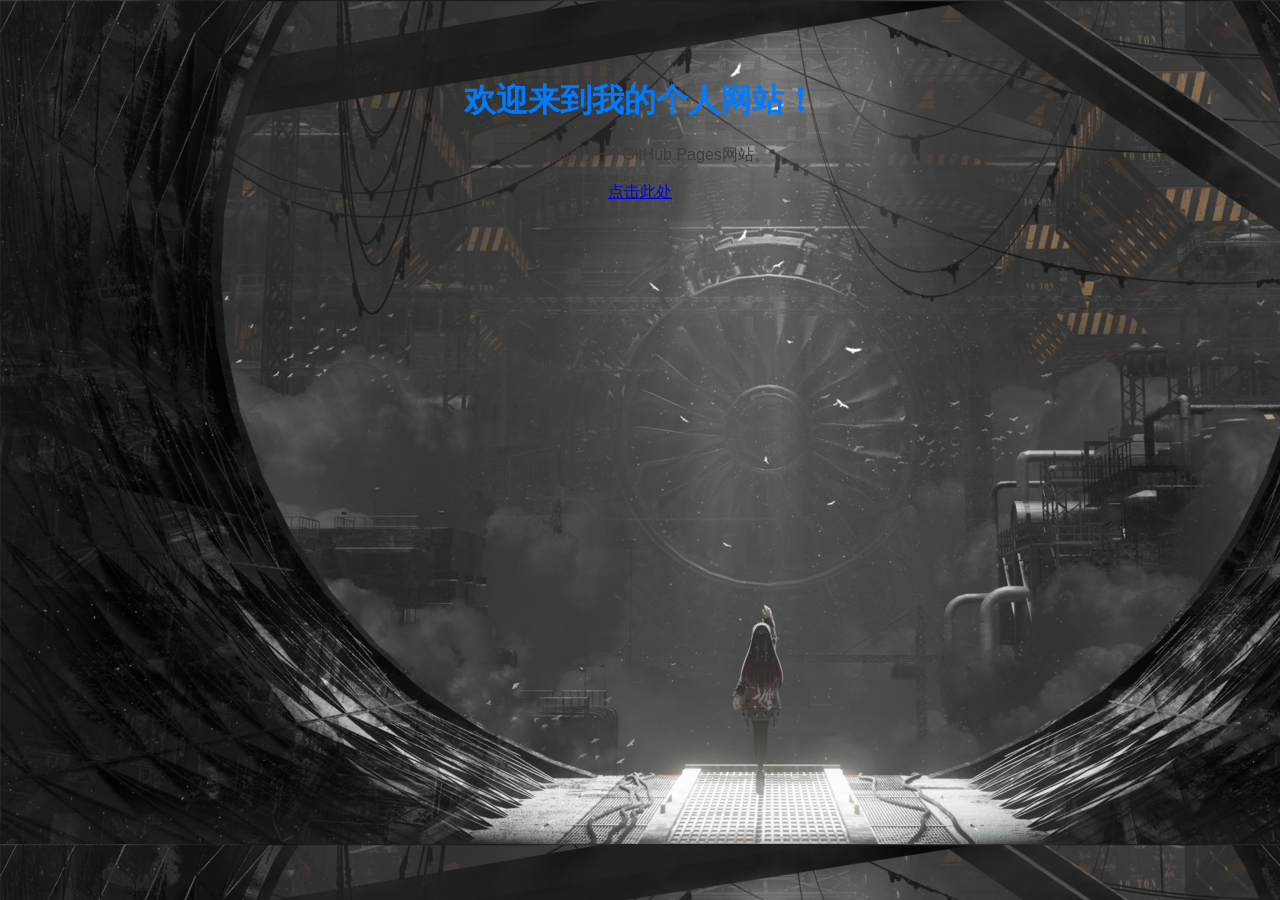
==== index.html @ 6c38dc0d "Update and rename text.html to index.html" ====
<!DOCTYPE html>
<html lang="UTF-8">
<head>
    <meta charset="UTF-8">
    <meta name="viewport" content="width=device-width, initial-scale=1.0">
    <title>我的个人网站</title>
    <style>
        body {
            font-family: Arial, sans-serif;
            background-color: #f4f4f4;
            color: #3f3a3a;
            text-align: center;
            padding: 50px;
        }
        h1 {
            color: #007BFF;
        }
    </style>
</head>
<body background="Konachan.com - 393052 sample.jpg">
    <h1>欢迎来到我的个人网站！</h1>
    <p>这是我的第一个GitHub Pages网站。</p>
    <p><a href="text1.html">点击此处</a></p>
</body>

</html>
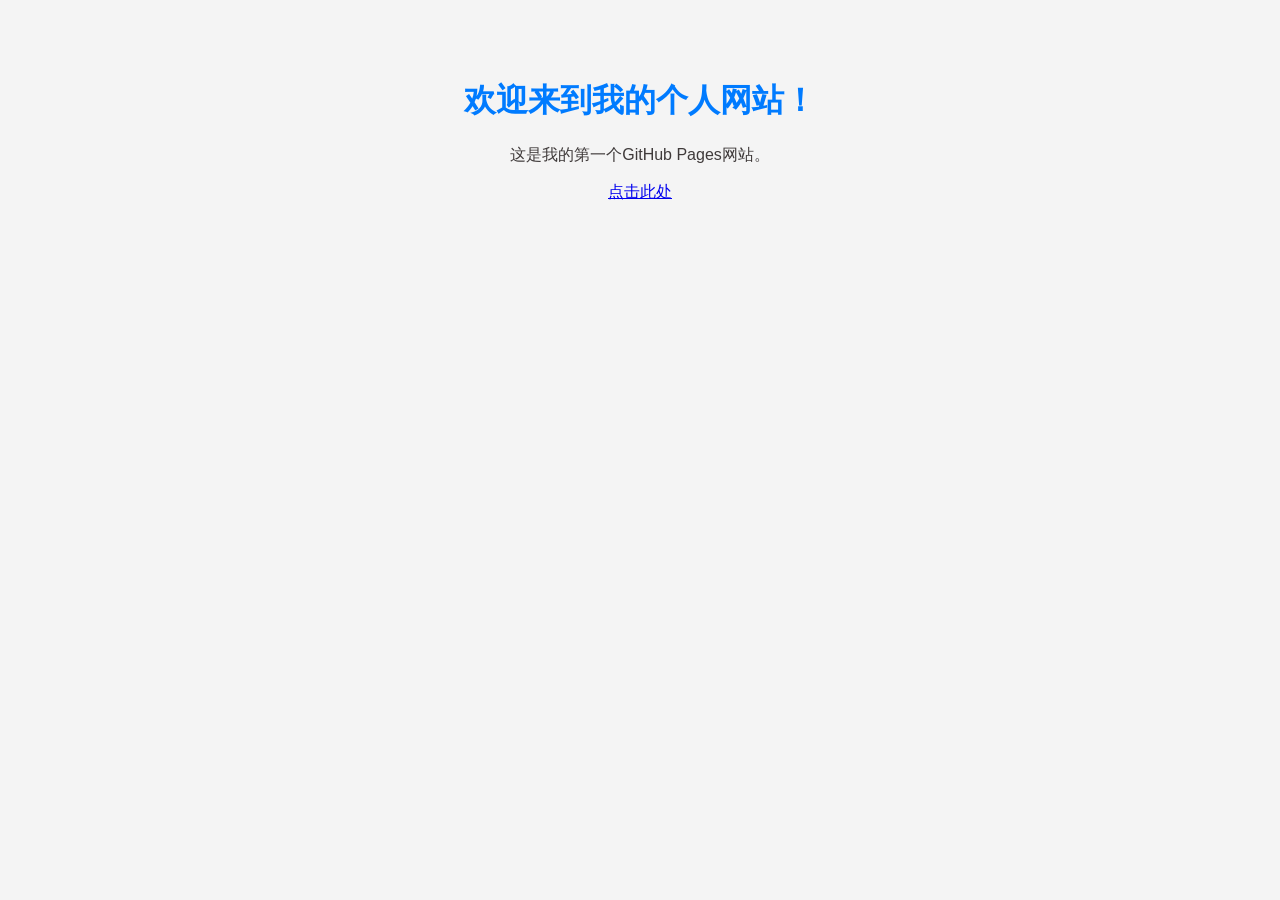
==== commit 3032ae4b: "Add files via upload" ====
--- a/index.html
+++ b/index.html
@@ -17,10 +17,9 @@
         }
     </style>
 </head>
-<body background="Konachan.com - 393052 sample.jpg">
+<body>
     <h1>欢迎来到我的个人网站！</h1>
     <p>这是我的第一个GitHub Pages网站。</p>
     <p><a href="text1.html">点击此处</a></p>
 </body>
-
-</html>
+</html>
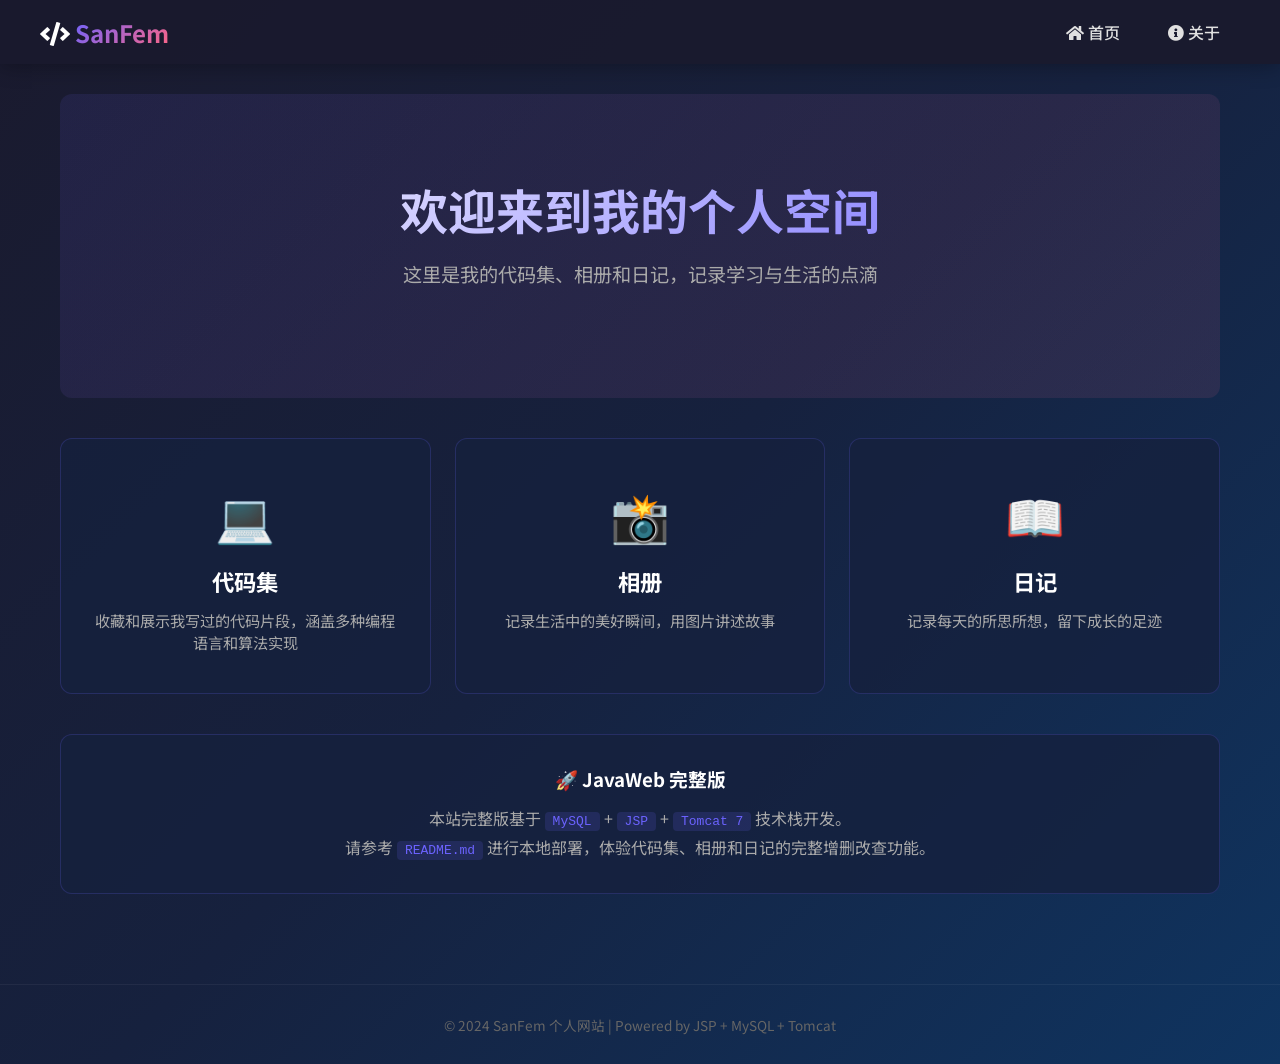
==== commit 4b62c4f0: "feat: implement personal JavaWeb website with MySQL + JSP + Tomcat 7 - Add MySQL database schema (co" ====
--- a/index.html
+++ b/index.html
@@ -1,25 +1,164 @@
 <!DOCTYPE html>
-<html lang="UTF-8">
+<html lang="zh-CN">
 <head>
     <meta charset="UTF-8">
     <meta name="viewport" content="width=device-width, initial-scale=1.0">
-    <title>我的个人网站</title>
+    <title>SanFem - 个人网站</title>
+    <link rel="stylesheet" href="https://cdnjs.cloudflare.com/ajax/libs/font-awesome/5.14.0/css/all.min.css">
     <style>
+        @import url('https://fonts.googleapis.com/css2?family=Noto+Sans+SC:wght@300;400;500;700&display=swap');
+        * { margin: 0; padding: 0; box-sizing: border-box; }
         body {
-            font-family: Arial, sans-serif;
-            background-color: #f4f4f4;
-            color: #3f3a3a;
+            font-family: 'Noto Sans SC', sans-serif;
+            background: linear-gradient(135deg, #1a1a2e 0%, #16213e 50%, #0f3460 100%);
+            color: #e0e0e0;
+            min-height: 100vh;
+        }
+        .navbar {
+            background: rgba(26,26,46,0.95);
+            padding: 0 40px;
+            display: flex;
+            justify-content: space-between;
+            align-items: center;
+            height: 64px;
+            box-shadow: 0 2px 20px rgba(0,0,0,0.3);
+        }
+        .navbar .logo {
+            font-size: 1.5rem;
+            font-weight: 700;
+            color: #fff;
+            text-decoration: none;
+        }
+        .navbar .logo span {
+            background: linear-gradient(135deg, #6C63FF, #FF6584);
+            -webkit-background-clip: text;
+            -webkit-text-fill-color: transparent;
+        }
+        .navbar nav ul { list-style: none; display: flex; gap: 8px; }
+        .navbar nav ul li a {
+            color: #e0e0e0;
+            padding: 8px 20px;
+            border-radius: 8px;
+            text-decoration: none;
+            font-weight: 500;
+            transition: all 0.3s;
+        }
+        .navbar nav ul li a:hover { background: #6C63FF; color: #fff; }
+        .container { max-width: 1200px; margin: 0 auto; padding: 30px 20px; }
+        .hero {
             text-align: center;
-            padding: 50px;
+            padding: 80px 20px;
+            background: linear-gradient(135deg, rgba(108,99,255,0.1), rgba(255,101,132,0.1));
+            border-radius: 12px;
+            margin-bottom: 40px;
         }
-        h1 {
-            color: #007BFF;
+        .hero h1 {
+            font-size: 3rem;
+            margin-bottom: 16px;
+            background: linear-gradient(135deg, #fff, #6C63FF);
+            -webkit-background-clip: text;
+            -webkit-text-fill-color: transparent;
+        }
+        .hero p { font-size: 1.2rem; color: #aaa; max-width: 600px; margin: 0 auto 30px; }
+        .features { display: grid; grid-template-columns: repeat(auto-fit, minmax(300px,1fr)); gap: 24px; }
+        .feature-card {
+            background: rgba(22,33,62,0.8);
+            border: 1px solid rgba(108,99,255,0.2);
+            border-radius: 12px;
+            padding: 40px 30px;
+            text-align: center;
+            transition: all 0.3s;
+            text-decoration: none;
+            color: inherit;
+            display: block;
+        }
+        .feature-card:hover {
+            transform: translateY(-8px);
+            border-color: #6C63FF;
+            box-shadow: 0 12px 40px rgba(108,99,255,0.2);
+        }
+        .feature-card .icon { font-size: 3rem; margin-bottom: 16px; }
+        .feature-card h3 { font-size: 1.4rem; margin-bottom: 12px; color: #fff; }
+        .feature-card p { color: #aaa; font-size: 0.95rem; }
+        .footer {
+            text-align: center;
+            padding: 30px 20px;
+            color: #666;
+            font-size: 0.85rem;
+            border-top: 1px solid rgba(255,255,255,0.05);
+            margin-top: 60px;
+        }
+        .info-box {
+            background: rgba(22,33,62,0.8);
+            border: 1px solid rgba(108,99,255,0.2);
+            border-radius: 12px;
+            padding: 30px;
+            margin-top: 40px;
+            text-align: center;
+        }
+        .info-box h3 { color: #fff; margin-bottom: 12px; }
+        .info-box p { color: #aaa; line-height: 1.8; }
+        .info-box code {
+            background: rgba(108,99,255,0.15);
+            padding: 2px 8px;
+            border-radius: 4px;
+            color: #6C63FF;
+        }
+        @media (max-width: 768px) {
+            .navbar { flex-direction: column; height: auto; padding: 12px 20px; }
+            .hero h1 { font-size: 2rem; }
+            .features { grid-template-columns: 1fr; }
         }
     </style>
 </head>
 <body>
-    <h1>欢迎来到我的个人网站！</h1>
-    <p>这是我的第一个GitHub Pages网站。</p>
-    <p><a href="text1.html">点击此处</a></p>
+    <header class="navbar">
+        <a href="index.html" class="logo">
+            <i class="fas fa-code"></i> <span>SanFem</span>
+        </a>
+        <nav>
+            <ul>
+                <li><a href="index.html"><i class="fas fa-home"></i> 首页</a></li>
+                <li><a href="text2.html"><i class="fas fa-info-circle"></i> 关于</a></li>
+            </ul>
+        </nav>
+    </header>
+
+    <main class="container">
+        <section class="hero">
+            <h1>欢迎来到我的个人空间</h1>
+            <p>这里是我的代码集、相册和日记，记录学习与生活的点滴</p>
+        </section>
+
+        <section class="features">
+            <div class="feature-card">
+                <div class="icon">💻</div>
+                <h3>代码集</h3>
+                <p>收藏和展示我写过的代码片段，涵盖多种编程语言和算法实现</p>
+            </div>
+            <div class="feature-card">
+                <div class="icon">📸</div>
+                <h3>相册</h3>
+                <p>记录生活中的美好瞬间，用图片讲述故事</p>
+            </div>
+            <div class="feature-card">
+                <div class="icon">📖</div>
+                <h3>日记</h3>
+                <p>记录每天的所思所想，留下成长的足迹</p>
+            </div>
+        </section>
+
+        <div class="info-box">
+            <h3>🚀 JavaWeb 完整版</h3>
+            <p>
+                本站完整版基于 <code>MySQL</code> + <code>JSP</code> + <code>Tomcat 7</code> 技术栈开发。<br>
+                请参考 <code>README.md</code> 进行本地部署，体验代码集、相册和日记的完整增删改查功能。
+            </p>
+        </div>
+    </main>
+
+    <footer class="footer">
+        <p>&copy; 2024 SanFem 个人网站 | Powered by JSP + MySQL + Tomcat</p>
+    </footer>
 </body>
 </html>
